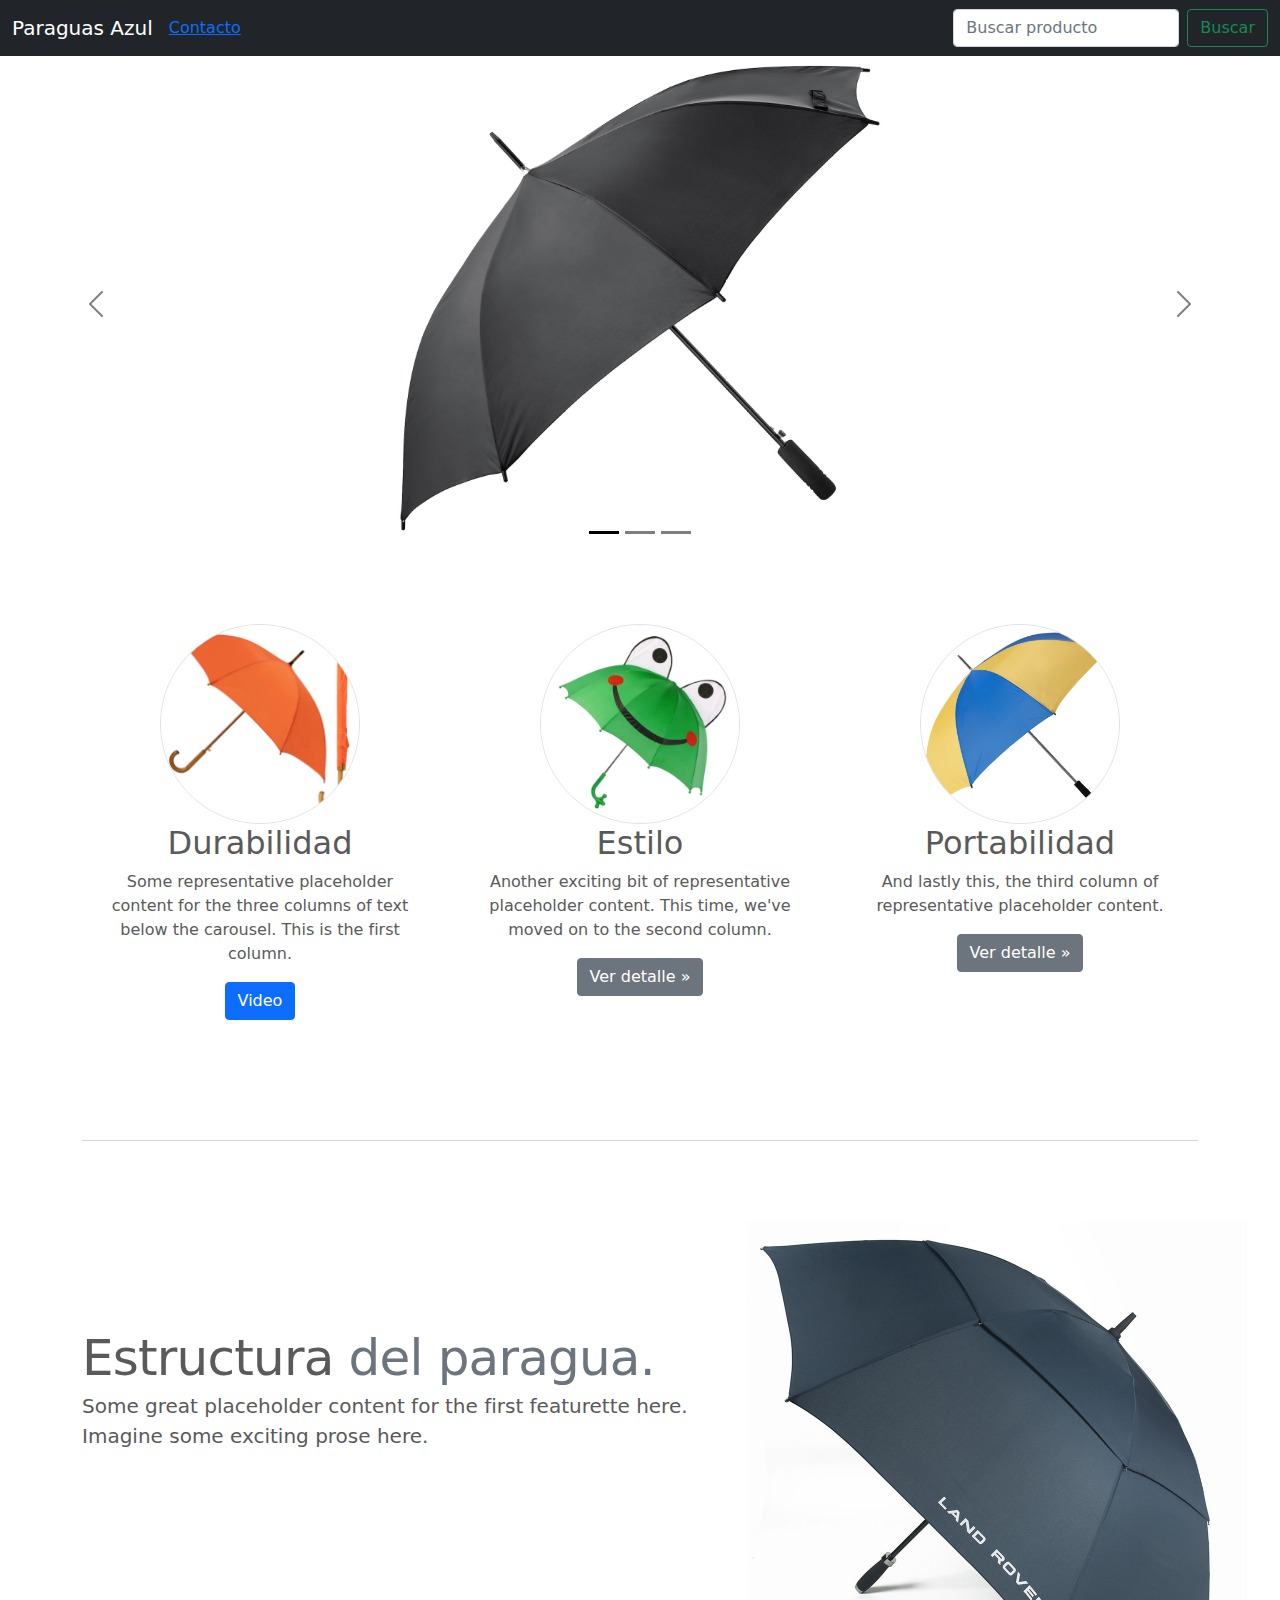
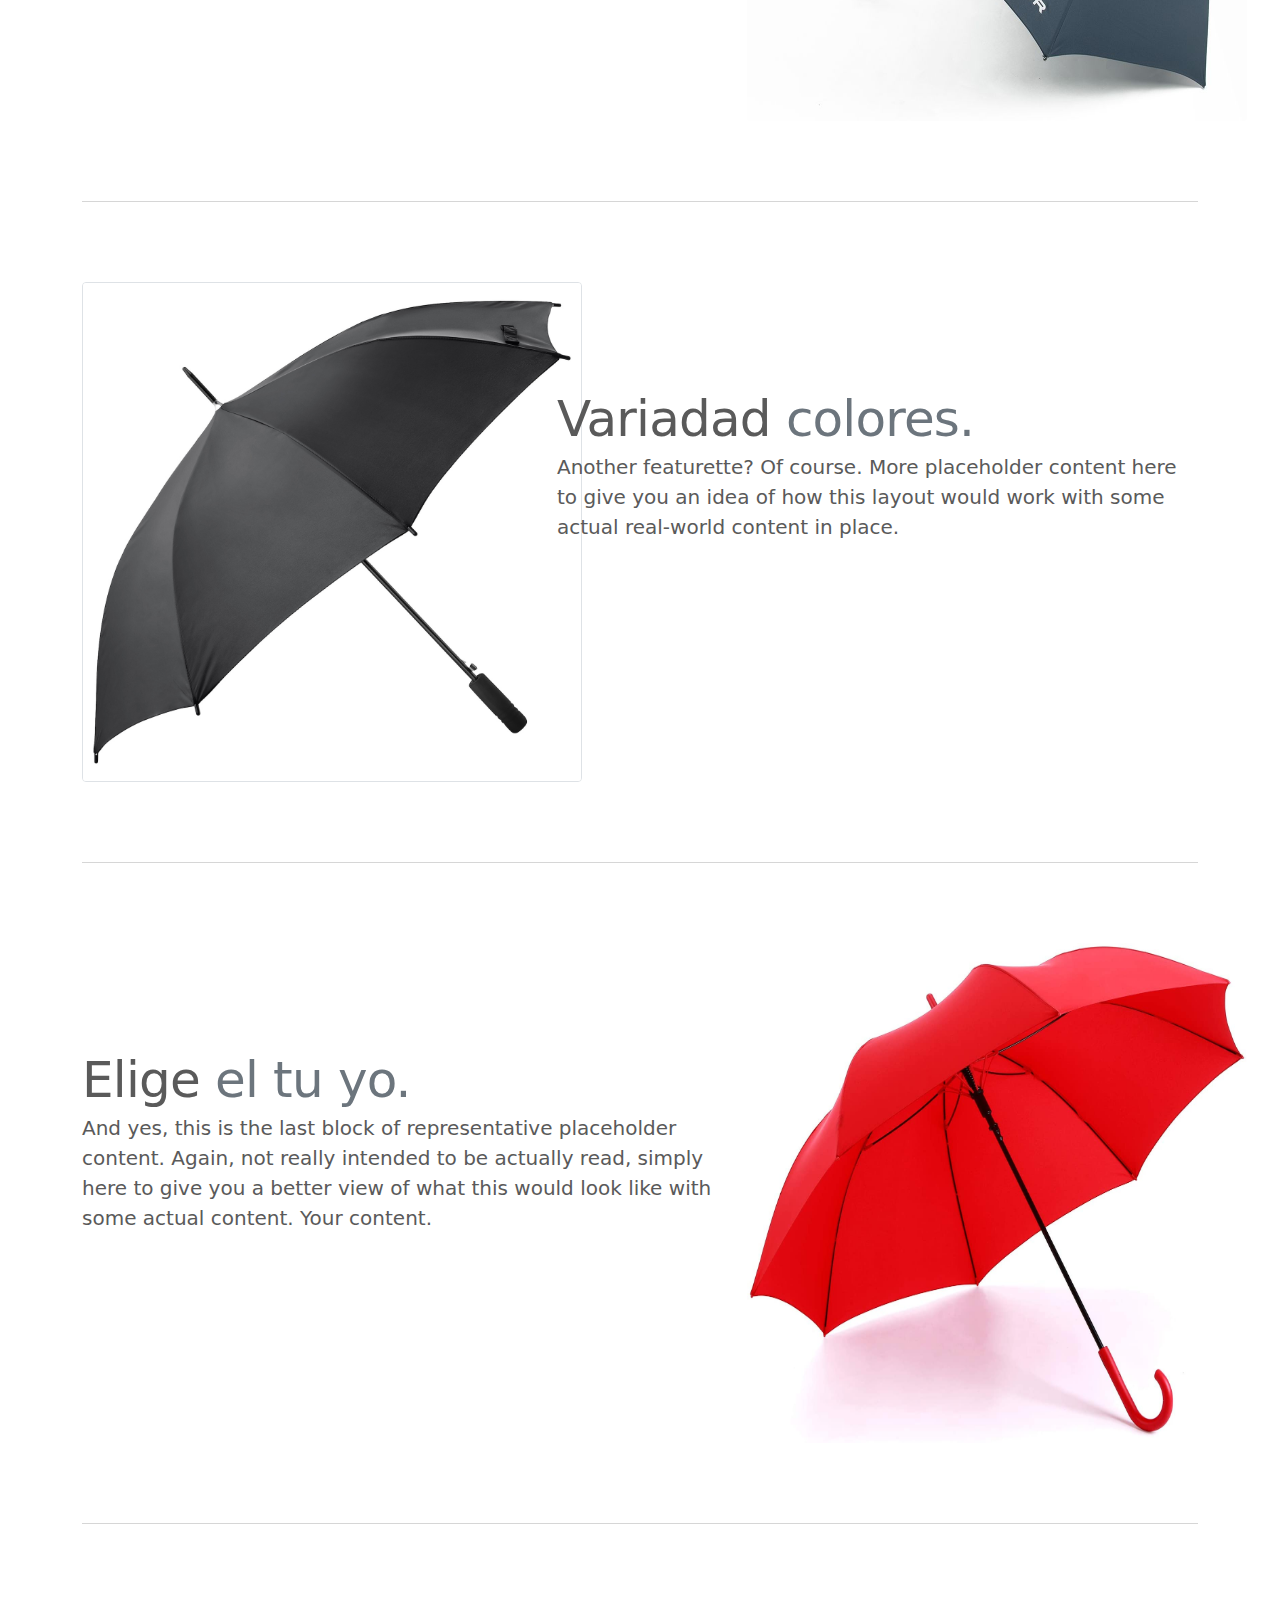
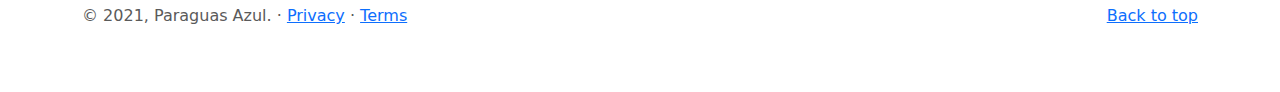
==== index.html @ bb82a729 "Ejemplo clases" ====
<!doctype html>
<html lang="es">

<head>
  <meta charset="utf-8">
  <meta name="viewport" content="width=device-width, initial-scale=1">
  <meta name="description" content="">
  <meta name="author" content="Mark Otto, Jacob Thornton, and Bootstrap contributors">
  <meta name="generator" content="Hugo 0.87.0">
  <title>Paraguas Azul</title>


  <!-- Bootstrap core CSS -->
  <link href="assets/bootstrap/css/bootstrap.min.css" rel="stylesheet">

  <style>
    .bd-placeholder-img {
      font-size: 1.125rem;
      text-anchor: middle;
      -webkit-user-select: none;
      -moz-user-select: none;
      user-select: none;
    }

    @media (min-width: 768px) {
      .bd-placeholder-img-lg {
        font-size: 3.5rem;
      }
    }
  </style>


  <!-- Custom styles for this template -->
  <link href="assets/css/carousel.css" rel="stylesheet">
</head>

<body>

  <header>
    <nav class="navbar navbar-expand-md navbar-dark fixed-top bg-dark">
      <div class="container-fluid">
        <a class="navbar-brand" href="#">Paraguas Azul</a>
        <button class="navbar-toggler" type="button" data-bs-toggle="collapse" data-bs-target="#navbarCollapse"
          aria-controls="navbarCollapse" aria-expanded="false" aria-label="Toggle navigation">
          <span class="navbar-toggler-icon"></span>
        </button>
        <div class="collapse navbar-collapse" id="navbarCollapse">
          <ul class="navbar-nav me-auto mb-2 mb-md-0">
            <li class="nav-item">
              <a href="mailto:elcorreoquequieres@correo.com">Contacto</a>
            </li>
          </ul>
          <form class="d-flex">
            <input class="form-control me-2" type="search" placeholder="Buscar producto" aria-label="Search">
            <button class="btn btn-outline-success" type="submit">Buscar</button>
          </form>
        </div>
      </div>
    </nav>
  </header>

  <main>

    <div id="myCarousel" class="carousel carousel-dark slide" data-bs-ride="carousel">
      <div class="carousel-indicators">
        <button type="button" data-bs-target="#myCarousel" data-bs-slide-to="0" class="active" aria-current="true"
          aria-label="Slide 1"></button>
        <button type="button" data-bs-target="#myCarousel" data-bs-slide-to="1" aria-label="Slide 2"></button>
        <button type="button" data-bs-target="#myCarousel" data-bs-slide-to="2" aria-label="Slide 3"></button>
      </div>
      <div class="carousel-inner">
        <div class="carousel-item active">
          <img src="assets/imagen/p-1.jpg" alt="">
        </div>
        <div class="carousel-item">
          <img src="assets/imagen/p-2.jpg" alt="">
        </div>
        <div class="carousel-item">
          <img src="assets/imagen/p-3.jpg" alt="">
        </div>
      </div>
      <button class="carousel-control-prev" type="button" data-bs-target="#myCarousel" data-bs-slide="prev">
        <span class="carousel-control-prev-icon" aria-hidden="true"></span>
        <span class="visually-hidden">Previous</span>
      </button>
      <button class="carousel-control-next" type="button" data-bs-target="#myCarousel" data-bs-slide="next">
        <span class="carousel-control-next-icon" aria-hidden="true"></span>
        <span class="visually-hidden">Next</span>
      </button>
    </div>


    <!-- Marketing messaging and featurettes
  ================================================== -->
    <!-- Wrap the rest of the page in another container to center all the content. -->
    
    <div class="container marketing">

      <!-- Three columns of text below the carousel -->
      <div class="row">
        <div class="col-lg-4">
          <img src="assets/imagen/p-4.jpg" alt="" class="rounded-circle img-fluid border" width="200" height="200">

          <h2>Durabilidad</h2>
          <p>Some representative placeholder content for the three columns of text below the carousel. This is the first
            column.</p>
          <p>
            <!-- Button trigger modal -->
            <button type="button" class="btn btn-primary" data-bs-toggle="modal" data-bs-target="#staticBackdrop">
              Video
            </button>

            <!-- Modal -->
          <div class="modal fade" id="staticBackdrop" data-bs-backdrop="static" data-bs-keyboard="false" tabindex="-1"
            aria-labelledby="staticBackdropLabel" aria-hidden="true">
            <div class="modal-dialog">
              <div class="modal-content">
                <div class="modal-header">
                  <button type="button" class="btn-close" data-bs-dismiss="modal" aria-label="Close"></button>
                </div>
                <div class="modal-body">
                  <iframe width="450" height="315" src="https://www.youtube.com/embed/5UJLcyw1BlY"
                    title="YouTube video player" frameborder="0"
                    allow="accelerometer; autoplay; clipboard-write; encrypted-media; gyroscope; picture-in-picture"
                    allowfullscreen></iframe>
                </div>
                <div class="modal-footer">
                  <button type="button" class="btn btn-secondary" data-bs-dismiss="modal">Cerrar</button>
                </div>
              </div>
            </div>
          </div>

          </p>
        </div><!-- /.col-lg-4 -->
        <div class="col-lg-4">
          <img src="assets/imagen/p-5.webp" alt="" class="rounded-circle border" width="200" height="200">

          <h2>Estilo</h2>
          <p>Another exciting bit of representative placeholder content. This time, we've moved on to the second column.
          </p>
          <p><a class="btn btn-secondary" href="#">Ver detalle &raquo;</a></p>
        </div><!-- /.col-lg-4 -->
        <div class="col-lg-4">
          <img src="assets/imagen/p-6.jpg" alt="" class="rounded-circle border" width="200" height="200">

          <h2>Portabilidad</h2>
          <p>And lastly this, the third column of representative placeholder content.</p>
          <p><a class="btn btn-secondary" href="#">Ver detalle &raquo;</a></p>
        </div><!-- /.col-lg-4 -->
      </div><!-- /.row -->


      <!-- START THE FEATURETTES -->

      <hr class="featurette-divider">

      <div class="row featurette">
        <div class="col-md-7">
          <h2 class="featurette-heading">Estructura <span class="text-muted"> del paragua.</span>
          </h2>
          <p class="lead">Some great placeholder content for the first featurette here. Imagine some exciting prose
            here.</p>
        </div>
        <div class="col-md-5">
          <img src="assets/imagen/p-7.jpg" alt="" class="rounded" width="500" height="500">
        </div>
      </div>

      <hr class="featurette-divider">

      <div class="row featurette">
        <div class="col-md-7 order-md-2">
          <h2 class="featurette-heading">Variadad <span class="text-muted">colores.</span></h2>
          <p class="lead">Another featurette? Of course. More placeholder content here to give you an idea of how this
            layout would work with some actual real-world content in place.</p>
        </div>
        <div class="col-md-5 order-md-1">
          <img src="assets/imagen/p-1.jpg" alt="" class="rounded border" width="500" height="500">

        </div>
      </div>

      <hr class="featurette-divider">

      <div class="row featurette">
        <div class="col-md-7">
          <h2 class="featurette-heading">Elige <span class="text-muted">el tu yo.</span></h2>
          <p class="lead">And yes, this is the last block of representative placeholder content. Again, not really
            intended to be actually read, simply here to give you a better view of what this would look like with some
            actual content. Your content.</p>
        </div>
        <div class="col-md-5">
          <img src="assets/imagen/p-2.jpg" alt="" class="rounded" width="500" height="500">

        </div>
      </div>

      <hr class="featurette-divider">

      <!-- /END THE FEATURETTES -->

    </div><!-- /.container -->


    <!-- FOOTER -->
    <footer class="container">
      <p class="float-end"><a href="#">Back to top</a></p>
      <p>&copy; 2021, Paraguas Azul. &middot; <a href="#">Privacy</a> &middot; <a href="#">Terms</a></p>
    </footer>
  </main>


  <script src="assets/bootstrap/js/bootstrap.bundle.min.js"></script>


</body>

</html>
---- assets/css/carousel.css ----
/* GLOBAL STYLES
-------------------------------------------------- */
/* Padding below the footer and lighter body text */

body {
  padding-top: 3rem;
  padding-bottom: 3rem;
  color: #5a5a5a;
}


/* CUSTOMIZE THE CAROUSEL
-------------------------------------------------- */

/* Carousel base class */
.carousel {
  margin-bottom: 4rem;
}
/* Since positioning the image, we need to help out the caption */
.carousel-caption {
  bottom: 3rem;
  z-index: 10;
}

/* Declare heights because of positioning of img element */
.carousel-item {
  height: 32rem;
}
.carousel-item > img {
  
  top: 0;
  width: 500px;
  height: 500px;  
  margin: auto;
  display: block;
}

.center {
  margin: auto;
  width: 50%;
  border: 3px solid green;
  padding: 10px;
}




/* MARKETING CONTENT
-------------------------------------------------- */

/* Center align the text within the three columns below the carousel */
.marketing .col-lg-4 {
  margin-bottom: 1.5rem;
  text-align: center;
}
.marketing h2 {
  font-weight: 400;
}
/* rtl:begin:ignore */
.marketing .col-lg-4 p {
  margin-right: .75rem;
  margin-left: .75rem;
}
/* rtl:end:ignore */


/* Featurettes
------------------------- */

.featurette-divider {
  margin: 5rem 0; /* Space out the Bootstrap <hr> more */
}

/* Thin out the marketing headings */
.featurette-heading {
  font-weight: 300;
  line-height: 1;
  /* rtl:remove */
  letter-spacing: -.05rem;
}


/* RESPONSIVE CSS
-------------------------------------------------- */

@media (min-width: 40em) {
  /* Bump up size of carousel content */
  .carousel-caption p {
    margin-bottom: 1.25rem;
    font-size: 1.25rem;
    line-height: 1.4;
  }

  .featurette-heading {
    font-size: 50px;
  }
}

@media (min-width: 62em) {
  .featurette-heading {
    margin-top: 7rem;
  }
}
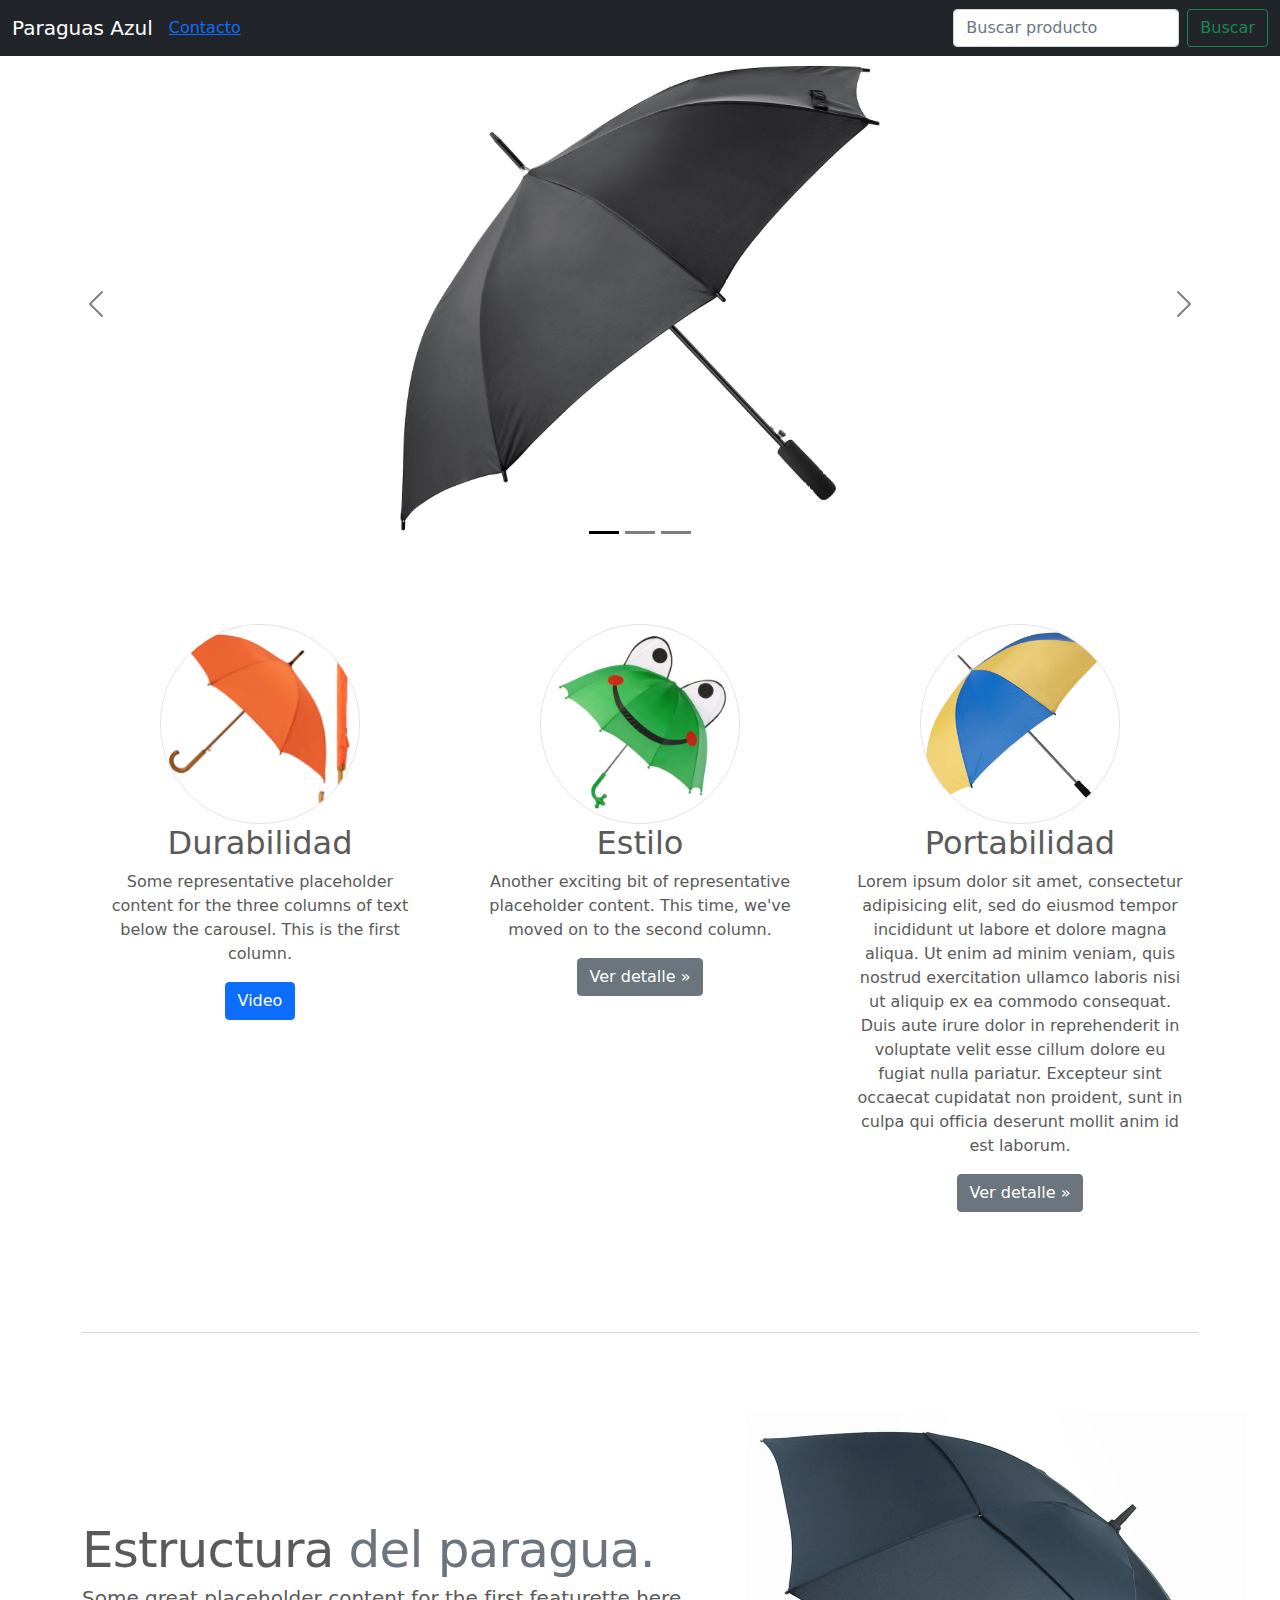
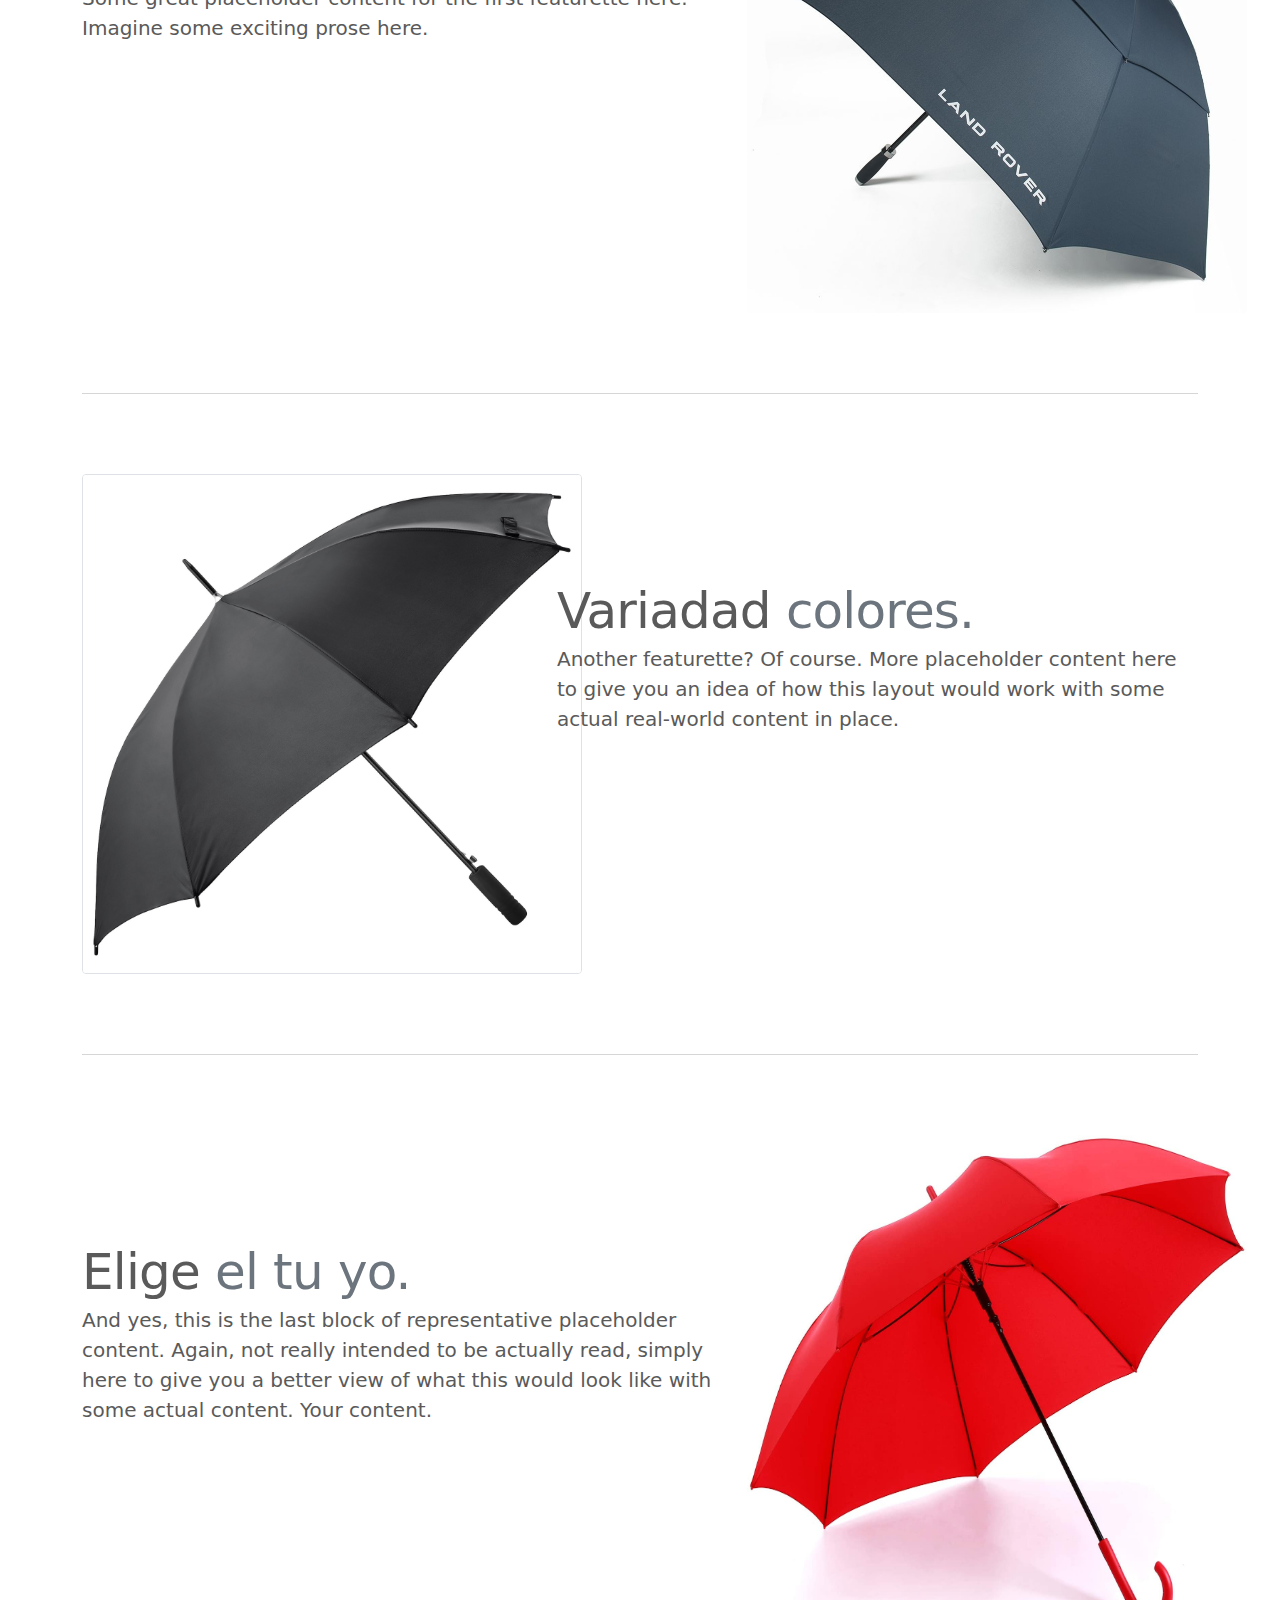
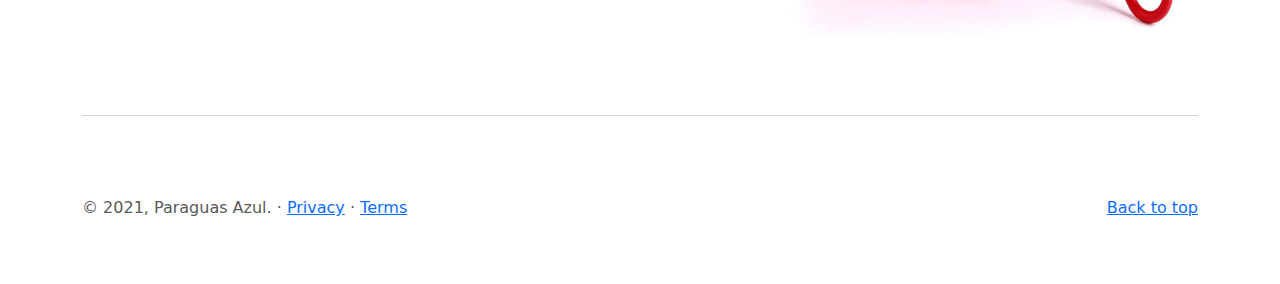
==== commit 12853d2e: "Update index.html" ====
--- a/index.html
+++ b/index.html
@@ -7,7 +7,7 @@
   <meta name="description" content="">
   <meta name="author" content="Mark Otto, Jacob Thornton, and Bootstrap contributors">
   <meta name="generator" content="Hugo 0.87.0">
-  <title>Paraguas Azul</title>
+  <title>Paraguas Azul - Modificación</title>
 
 
   <!-- Bootstrap core CSS -->
@@ -145,7 +145,12 @@
           <img src="assets/imagen/p-6.jpg" alt="" class="rounded-circle border" width="200" height="200">
 
           <h2>Portabilidad</h2>
-          <p>And lastly this, the third column of representative placeholder content.</p>
+          <p>Lorem ipsum dolor sit amet, consectetur adipisicing elit, sed do eiusmod
+          tempor incididunt ut labore et dolore magna aliqua. Ut enim ad minim veniam,
+          quis nostrud exercitation ullamco laboris nisi ut aliquip ex ea commodo
+          consequat. Duis aute irure dolor in reprehenderit in voluptate velit esse
+          cillum dolore eu fugiat nulla pariatur. Excepteur sint occaecat cupidatat non
+          proident, sunt in culpa qui officia deserunt mollit anim id est laborum.</p>
           <p><a class="btn btn-secondary" href="#">Ver detalle &raquo;</a></p>
         </div><!-- /.col-lg-4 -->
       </div><!-- /.row -->
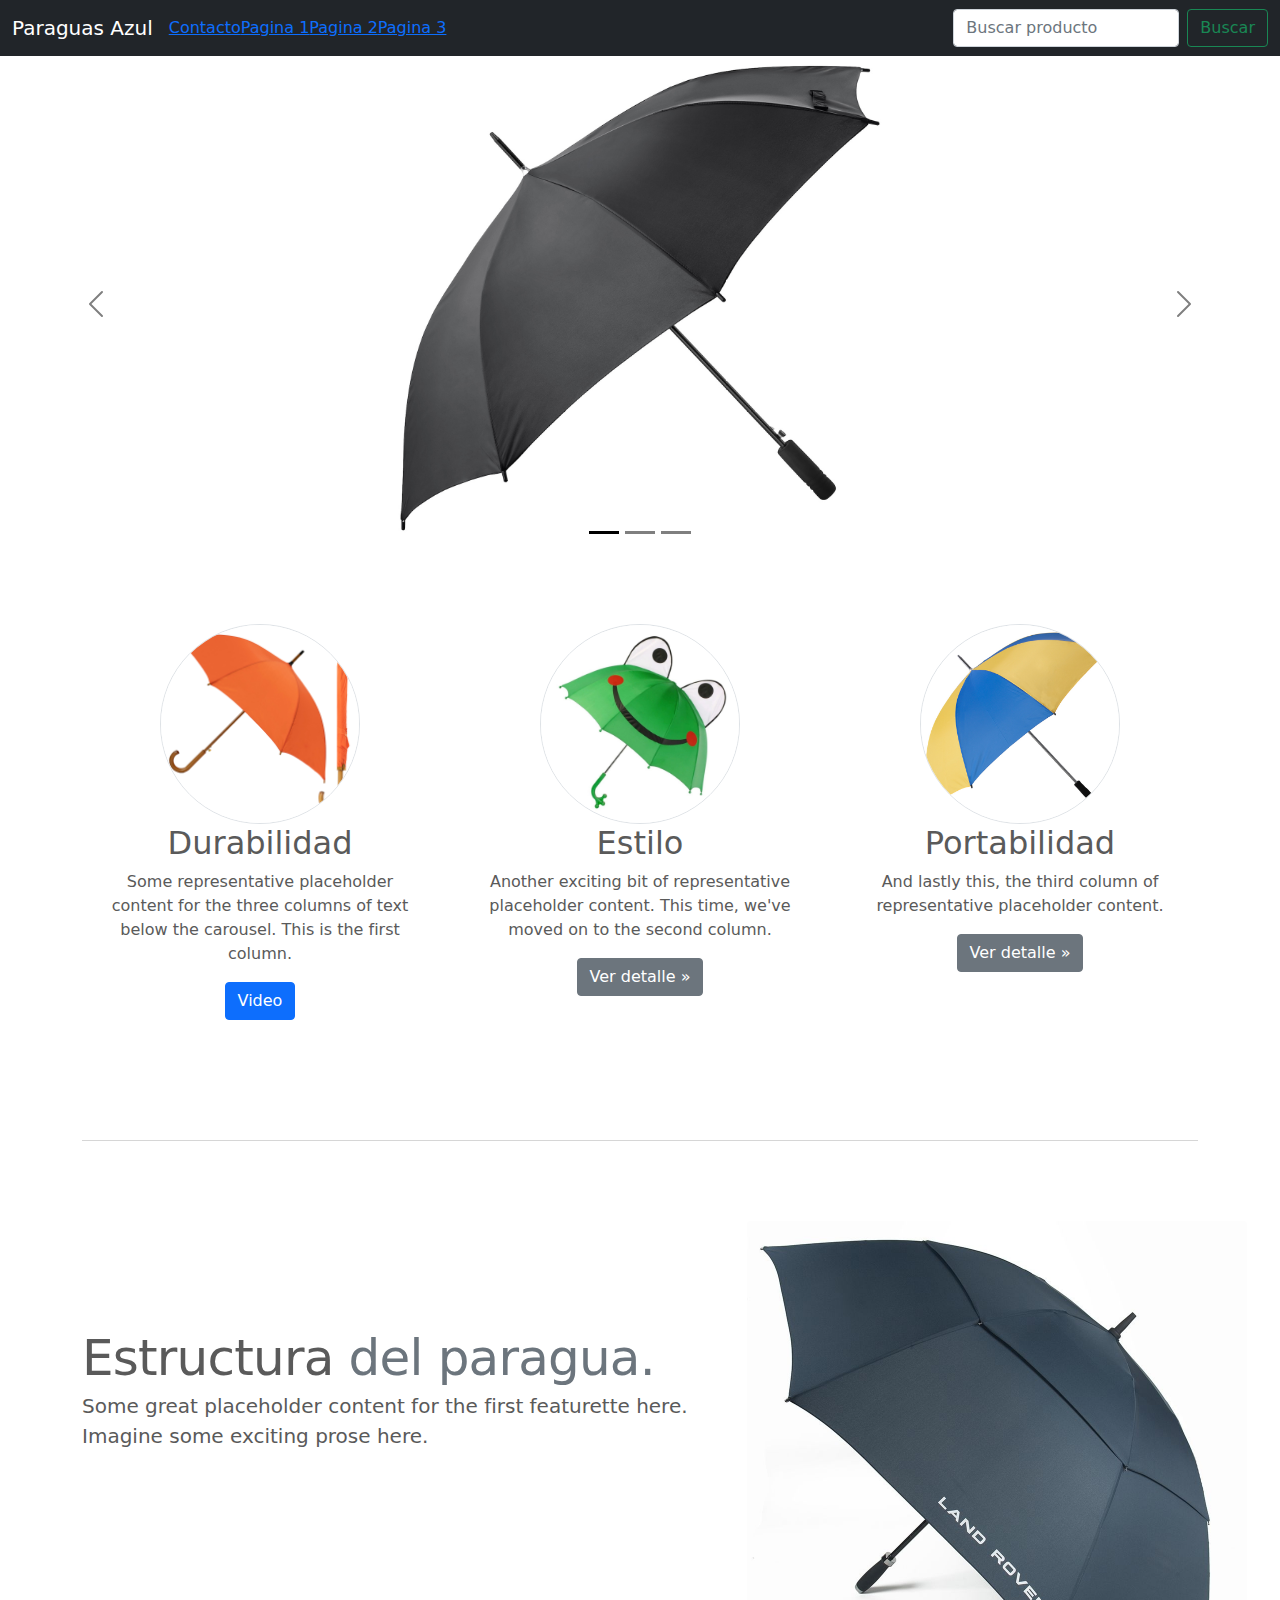
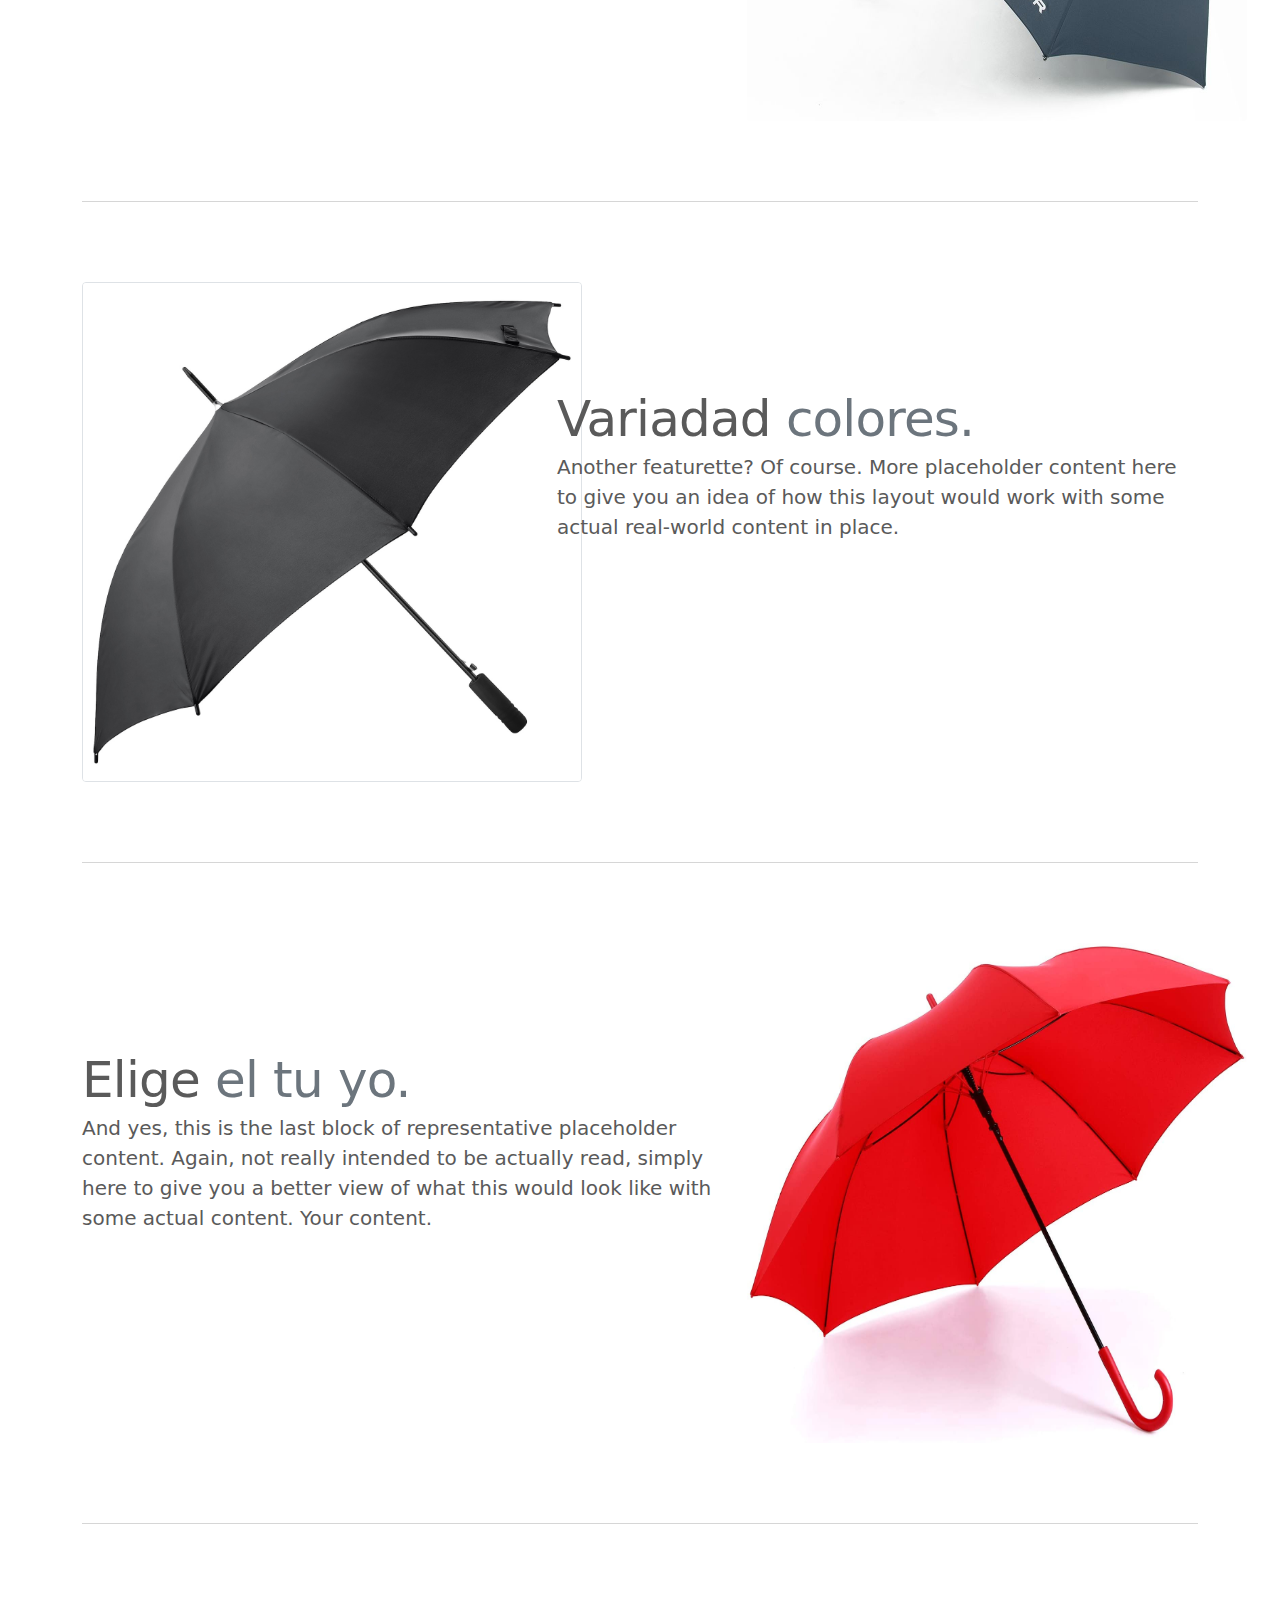
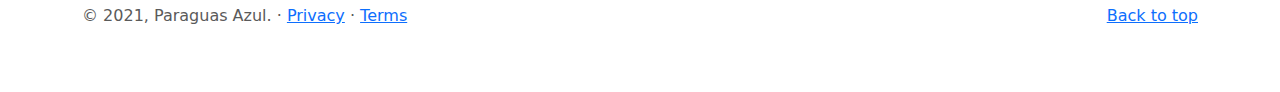
==== commit 9c88beb3: "base pagina" ====
--- a/index.html
+++ b/index.html
@@ -48,6 +48,15 @@
           <ul class="navbar-nav me-auto mb-2 mb-md-0">
             <li class="nav-item">
               <a href="mailto:elcorreoquequieres@correo.com">Contacto</a>
+            </li>
+            <li class="nav-item">
+              <a href="pagina1.html">Pagina 1</a>
+            </li>
+            <li class="nav-item">
+              <a href="pagina2.html">Pagina 2</a>
+            </li>
+            <li class="nav-item">
+              <a href="pagina3.html">Pagina 3</a>
             </li>
           </ul>
           <form class="d-flex">
@@ -145,12 +154,7 @@
           <img src="assets/imagen/p-6.jpg" alt="" class="rounded-circle border" width="200" height="200">
 
           <h2>Portabilidad</h2>
-          <p>Lorem ipsum dolor sit amet, consectetur adipisicing elit, sed do eiusmod
-          tempor incididunt ut labore et dolore magna aliqua. Ut enim ad minim veniam,
-          quis nostrud exercitation ullamco laboris nisi ut aliquip ex ea commodo
-          consequat. Duis aute irure dolor in reprehenderit in voluptate velit esse
-          cillum dolore eu fugiat nulla pariatur. Excepteur sint occaecat cupidatat non
-          proident, sunt in culpa qui officia deserunt mollit anim id est laborum.</p>
+          <p>And lastly this, the third column of representative placeholder content.</p>
           <p><a class="btn btn-secondary" href="#">Ver detalle &raquo;</a></p>
         </div><!-- /.col-lg-4 -->
       </div><!-- /.row -->
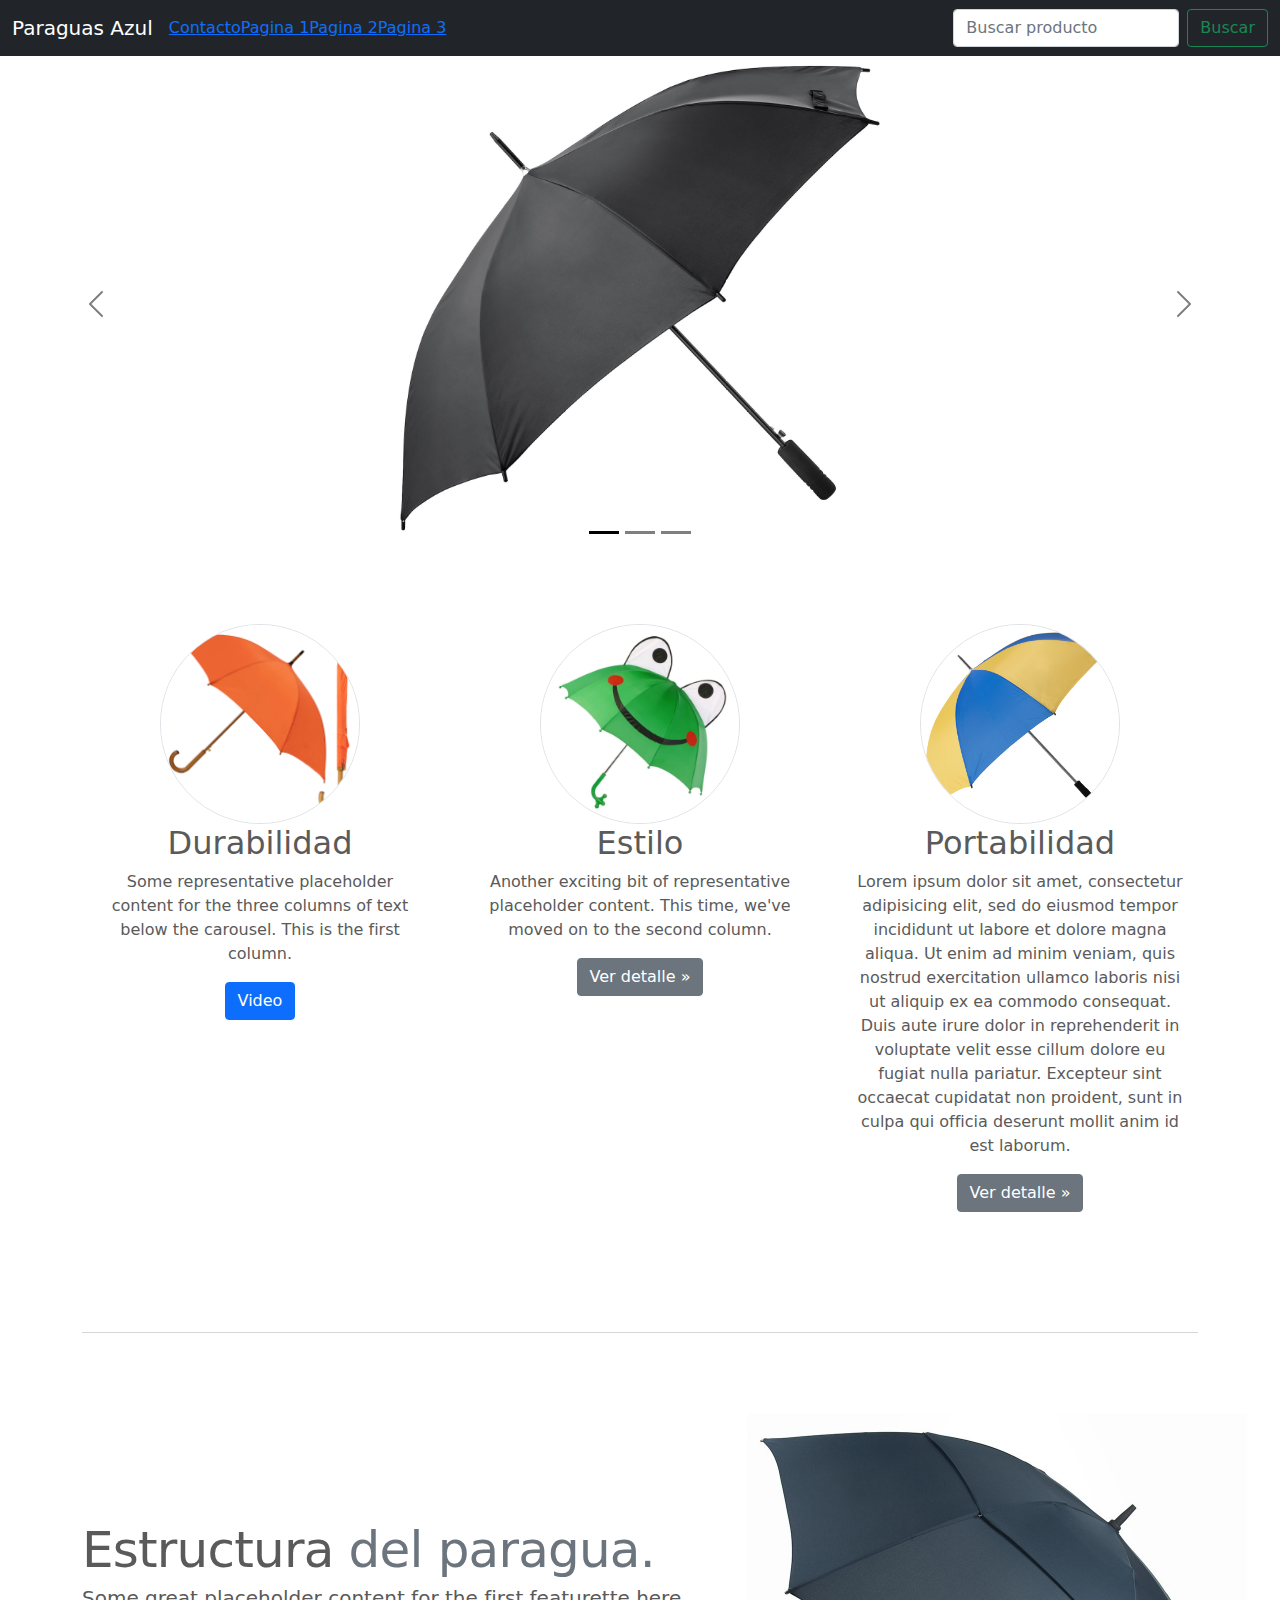
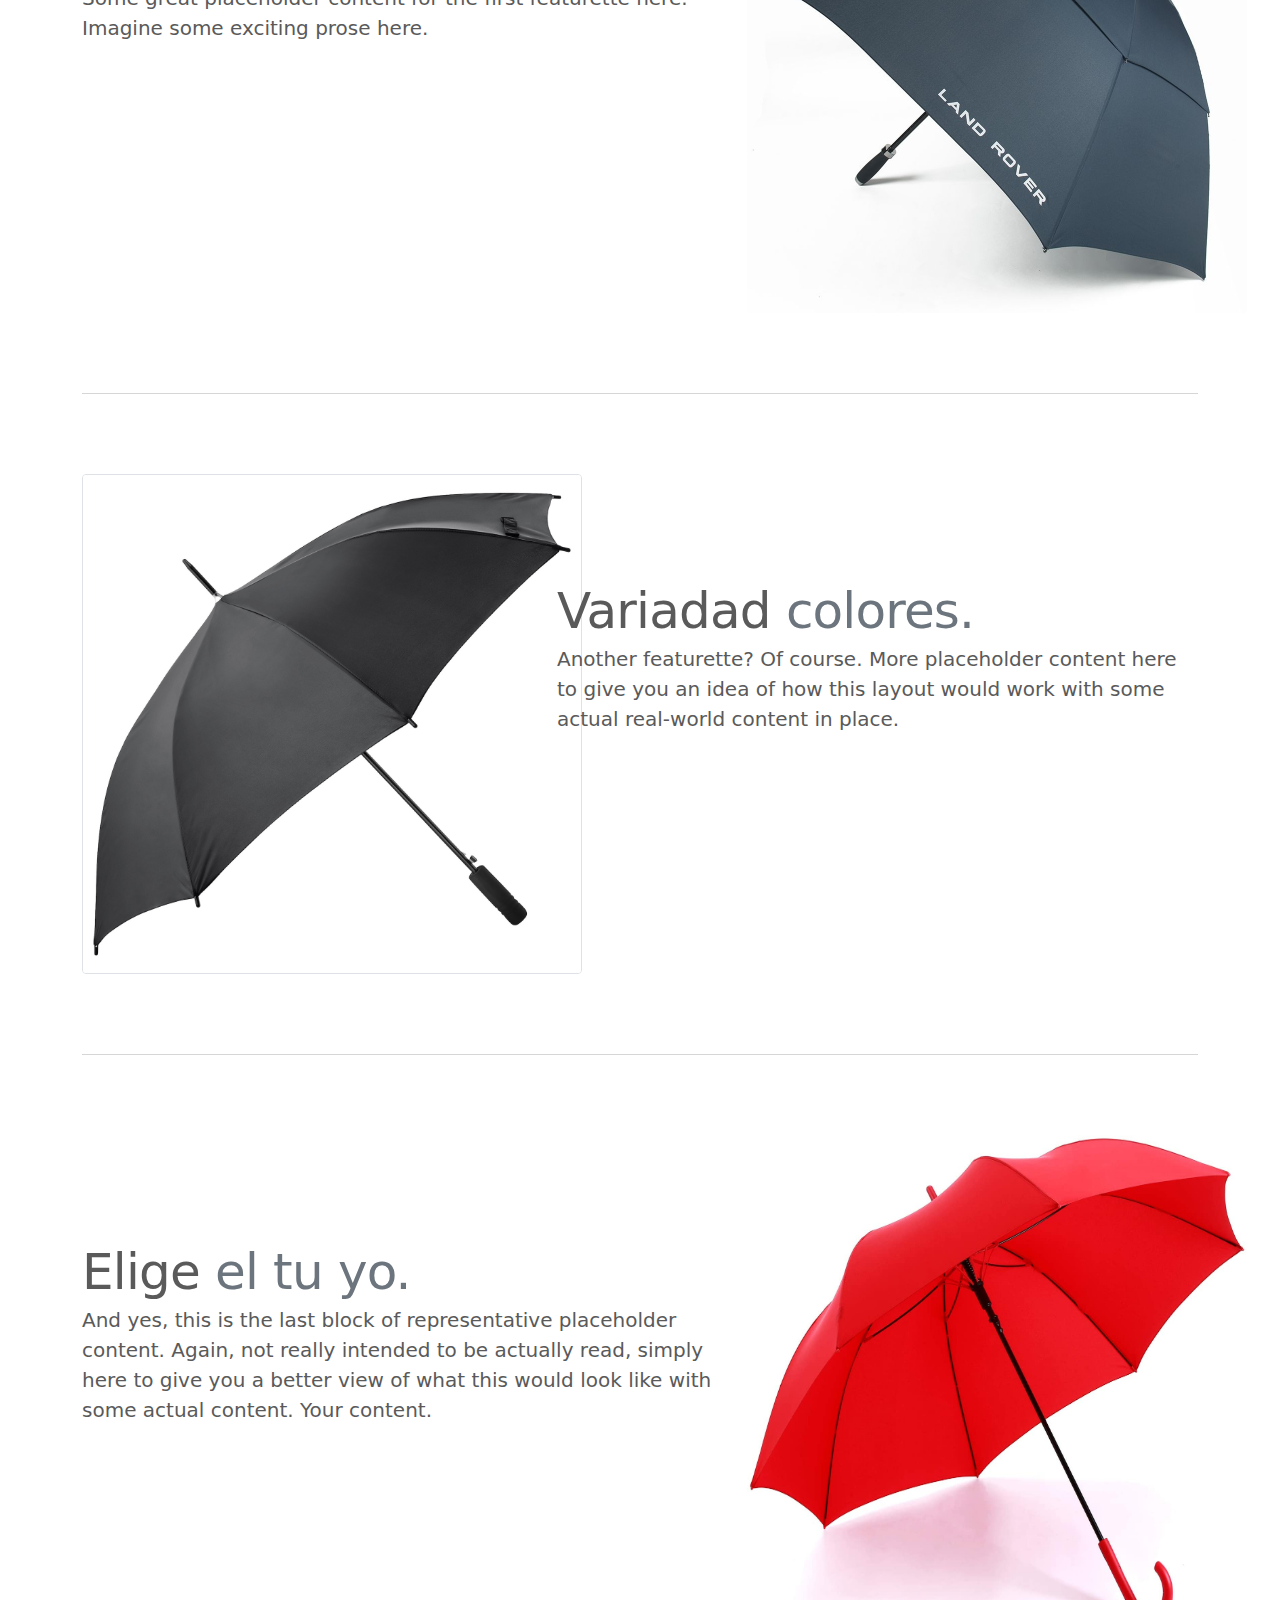
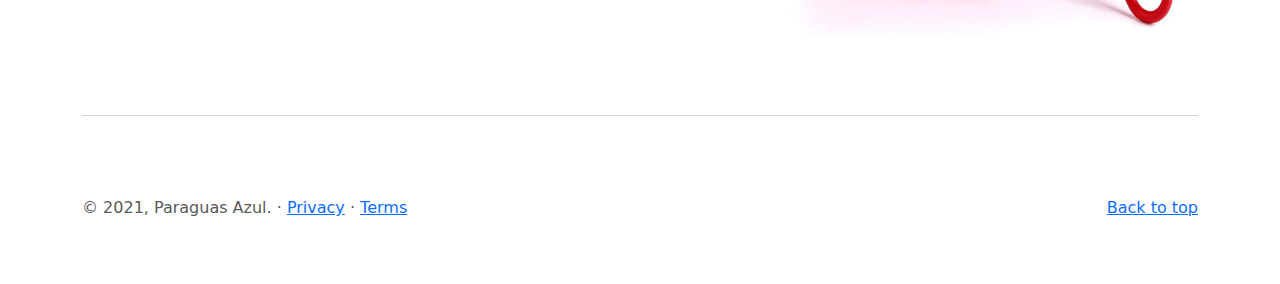
==== commit ca979f3f: "Merge branch 'main' of https://github.com/dargonza/curso-EDTW into main" ====
--- a/index.html
+++ b/index.html
@@ -154,7 +154,12 @@
           <img src="assets/imagen/p-6.jpg" alt="" class="rounded-circle border" width="200" height="200">
 
           <h2>Portabilidad</h2>
-          <p>And lastly this, the third column of representative placeholder content.</p>
+          <p>Lorem ipsum dolor sit amet, consectetur adipisicing elit, sed do eiusmod
+          tempor incididunt ut labore et dolore magna aliqua. Ut enim ad minim veniam,
+          quis nostrud exercitation ullamco laboris nisi ut aliquip ex ea commodo
+          consequat. Duis aute irure dolor in reprehenderit in voluptate velit esse
+          cillum dolore eu fugiat nulla pariatur. Excepteur sint occaecat cupidatat non
+          proident, sunt in culpa qui officia deserunt mollit anim id est laborum.</p>
           <p><a class="btn btn-secondary" href="#">Ver detalle &raquo;</a></p>
         </div><!-- /.col-lg-4 -->
       </div><!-- /.row -->
